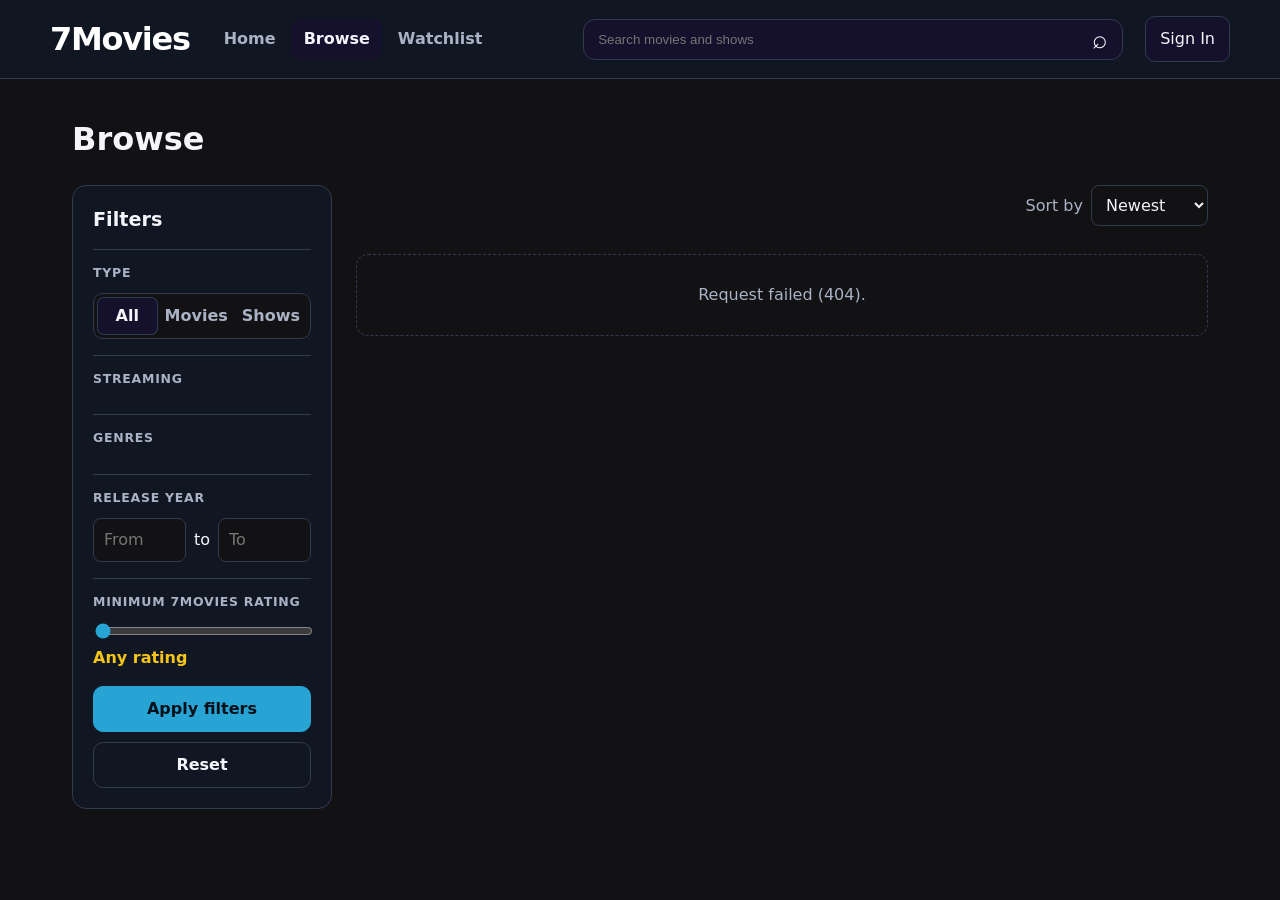
==== frontend/browse.html @ e42ac3ab "Redesign frontend" ====
<!DOCTYPE html>
<html lang="en">
<head>
    <meta charset="UTF-8">
    <meta name="viewport" content="width=device-width, initial-scale=1.0">
    <title>7Movies Browse</title>
    <link rel="stylesheet" href="styles.css">
</head>
<body>
    <header class="topbar">
        <a class="brand" href="index.html">7Movies</a>
        <nav class="site-nav">
            <a href="index.html">Home</a>
            <a class="active" href="browse.html">Browse</a>
            <a href="profile.html#watchlist">Watchlist</a>
        </nav>
        <form class="search" action="browse.html">
            <input id="headerSearch" name="q" type="search" placeholder="Search movies and shows" aria-label="Search movies and shows">
            <button type="submit" aria-label="Search">⌕</button>
        </form>
        <div class="header-account" data-account></div>
    </header>

    <main class="container">
        <div class="page-head">
            <h1>Browse</h1>
            <p id="catalogSize" class="extraText"></p>
        </div>

        <div class="browse-layout">
            <form id="filters" class="filters panel">
                <h2>Filters</h2>
                <input type="hidden" name="q">

                <div class="filter-group">
                    <h3>Type</h3>
                    <div class="segmented">
                        <label><input type="radio" name="kind" value="" checked><span>All</span></label>
                        <label><input type="radio" name="kind" value="movie"><span>Movies</span></label>
                        <label><input type="radio" name="kind" value="show"><span>Shows</span></label>
                    </div>
                </div>

                <div class="filter-group">
                    <h3>Streaming</h3>
                    <label id="mineOption" class="check" hidden><input type="checkbox" name="mine" value="1"> Only my services</label>
                    <div id="serviceOptions" class="check-list"></div>
                </div>

                <div class="filter-group">
                    <h3>Genres</h3>
                    <div id="genreOptions" class="chip-row"></div>
                </div>

                <div class="filter-group">
                    <h3>Release year</h3>
                    <div class="range-row">
                        <input type="number" name="year_from" min="1800" max="2100" placeholder="From" aria-label="From year">
                        <span>to</span>
                        <input type="number" name="year_to" min="1800" max="2100" placeholder="To" aria-label="To year">
                    </div>
                </div>

                <div class="filter-group">
                    <h3>Minimum 7Movies rating</h3>
                    <input type="range" name="min_rating" min="0" max="5" step="0.5" value="0" aria-label="Minimum rating">
                    <span id="minRatingLabel" class="rating">Any rating</span>
                </div>

                <button class="btn btn-primary full" type="submit">Apply filters</button>
                <a class="btn btn-ghost full" href="browse.html">Reset</a>
            </form>

            <section class="results">
                <div class="results-head">
                    <p id="resultSummary"></p>
                    <label>
                        Sort by
                        <select name="sort" form="filters">
                            <option value="newest">Newest</option>
                            <option value="oldest">Oldest</option>
                            <option value="top">Top rated</option>
                            <option value="az">A to Z</option>
                        </select>
                    </label>
                </div>

                <div id="activeFilters" class="chip-row"></div>
                <div id="results" class="results-grid"></div>
                <nav id="pagination" class="pagination" aria-label="Pages"></nav>
            </section>
        </div>
    </main>

    <script src="app.js"></script>
    <script src="browse.js"></script>
</body>
</html>
---- frontend/styles.css ----
:root {
    color-scheme: dark;
    --bgColor: #121114;
    --dividerColor: #15102b;
    --textColor: #f3f5fa;
    --extraTextColor: #a9b3c5;
    --highlightColor: #28a4d4;
    --border: #303b4e;
    --mainColor: #111722;
}

/* Global styles that will be used throughout 7Movies pages*/
* {
    box-sizing: border-box;
}

body {
    margin: 0;
    background: var(--bgColor);
    color: var(--textColor);
    font: 16px/1.5 system-ui, -apple-system, "Segoe UI", sans-serif;
}

a {
    color: inherit;
}

section {
    margin-bottom: 38px;
}

.hidden {
    display: none !important;
}

.extraText {
    color: var(--extraTextColor);
}

.container {
    max-width: 1180px;
    margin: 36px auto;
    padding: 0 22px;
}

/* Shared header and navigation */
.topbar {
    display: flex;
    align-items: center;
    gap: 22px;
    min-height: 76px;
    padding: 15px max(22px, calc((100% - 1180px) / 2));
    background: var(--mainColor);
    border-bottom: 1px solid var(--border);
}

.brand {
    color: #ffffff;
    font-size: 2rem;
    font-weight: 850;
    letter-spacing: -0.04em;
    text-decoration: none;
    white-space: nowrap;
}

.space-bar {
    margin: 0 auto;
    font-size: 1rem;
}

.avatar {
    display: grid;
    place-items: center;
    width: 42px;
    height: 42px;
    border-radius: 50%;
    background: var(--dividerColor);
    border: 1px solid var(--border);
    font-size: 1.2rem;
    text-decoration: none;
}

.nav-button,
.secondary-button {
    display: inline-flex;
    align-items: center;
    justify-content: center;
    padding: 10px 14px;
    background: var(--dividerColor);
    border: 1px solid var(--border);
    border-radius: 10px;
    color: var(--text);
    text-decoration: none;
    white-space: nowrap;
}

.nav-actions {
    display: flex;
    align-items: center;
    gap: 12px;
}

/*  Home page: search bar  */

.search-area {
    display: flex;
    align-items: center;
    gap: 10px;
    flex: 1;
    max-width: 650px;
    margin-left: auto;
}

.search-area .search {
    flex: 1;
    margin-left: 0;
}

.search {
    display: flex;
    flex: 1;
    max-width: 540px;
    margin-left: auto;
    overflow: hidden;
    background: var(--dividerColor);
    border: 1px solid var(--border);
    border-radius: 12px;
}

.search input {
    width: 100%;
    padding: 12px 14px;
    background: transparent;
    border: 0;
    color: var(--text);
    outline: none;
}

.search button {
    padding: 0 14px;
    background: transparent;
    border: 0;
    color: var(--text);
    font-size: 1.6rem;
    cursor: pointer;
}


/* Genre and subscription dropdown */

.genre-select, .sub-select {
    padding: 10px 14px;
    background: var(--dividerColor);
    border: 1px solid var(--border);
    border-radius: 10px;
    color: var(--textColor);
    font: inherit;
    cursor: pointer;
}

/* Home page: movie cards */
.section-heading {
    display: flex;
    align-items: baseline;
    gap: 16px;
    margin-bottom: 18px;
}

.section-heading h1,
.section-heading h2 {
    margin: 0;
    font-size: 1.65rem;
}

.section-heading span {
    color: var(--extraTextColor);
}

.movie-grid {
    display: grid;
    gap: 18px;
}

.featured {
    grid-template-columns: repeat(3, minmax(0, 1fr));
}

.compact {
    grid-template-columns: repeat(5, minmax(0, 1fr));
    gap: 14px;
}

.movie-card {
    min-width: 0;
    overflow: hidden;
    background: var(--mainColor);
    border: 1px solid var(--border);
    border-radius: 14px;
    transition: transform 0.15s, border-color 0.15s;
}

.movie-card:hover {
    transform: translateY(-3px);
    border-color: var(--highlightBorder);
}

.movie-card a {
    display: block;
    height: 100%;
    color: inherit;
    text-decoration: none;
}

.poster {
    display: block;
    width: 100%;
    aspect-ratio: 2 / 3;
    object-fit: cover;
    background: var(--mainColor);
}

.movie-card h3 {
    margin: 12px 13px 14px;
    font-size: 1rem;
}

.compact .movie-card h3 {
    margin: 9px;
    font-size: 0.88rem;
}

.empty {
    padding: 24px;
    background: var(--mainColor);
    border-radius: 12px;
}

/* Profile page */
.lists-grid {
    display: grid;
    grid-template-columns: repeat(3, minmax(0, 1fr));
    gap: 18px;
}

.list-panel,
.trailer-panel {
    min-width: 0;
    padding: 18px;
    background: var(--mainColor);
    border: 1px solid var(--border);
    border-radius: 14px;
}

.list-panel h2,
.trailer-panel h2 {
    margin: 0 0 14px;
}

.scroll-list {
    display: grid;
    align-content: start;
    gap: 10px;
    min-height: 270px;
    max-height: 330px;
    overflow-y: auto;
    padding: 8px 4px 4px 0;
}

/* Empty collection styling */
.empty-list {
    min-height: 245px;
    display: flex;
    flex-direction: column;
    align-items: center;
    justify-content: center;
    gap: 10px;
    padding: 22px 16px;
    color: var(--extraTextColor);
    text-align: center;
    border: 1px dashed var(--border);
    border-radius: 12px;
    background: rgba(255, 255, 255, 0.015);
}

.empty-list strong {
    color: var(--textColor);
    font-size: 0.95rem;
}

.empty-list span:last-child {
    max-width: 230px;
    font-size: 0.82rem;
    line-height: 1.5;
}

.empty-list .empty-list-icon {
    display: grid;
    place-items: center;
    width: 46px;
    height: 46px;
    margin-bottom: 2px;
    color: var(--highlightColor);
    background: rgba(21, 173, 233, 0.10);
    border: 1px solid rgba(21, 173, 233, 0.22);
    border-radius: 14px;
    font-size: 1.35rem;
}

/* Collection entries */
.list-entry {
    display: flex;
    align-items: center;
    gap: 11px;
    padding: 9px;
    background: rgba(255, 255, 255, 0.025);
    border: 1px solid rgba(255, 255, 255, 0.045);
    border-radius: 10px;
}

.list-entry {
    display: flex;
    align-items: center;
    gap: 11px;
    padding: 9px;
    
    border-radius: 10px;
}

.list-entry img {
    width: 48px;
    height: 68px;
    border-radius: 6px;
    object-fit: cover;
}

.list-entry a {
    color: var(--text);
    font-weight: 600;
    text-decoration: none;
}

/* Sign-in / create-account pages */
.auth-page {
    min-height: 100vh;
}

.auth-card {
    width: min(440px, calc(100% - 32px));
    margin: 55px auto;
    padding: 32px;
    background: var(--mainColor);
    border: 1px solid var(--border);
    border-radius: 18px;
    text-align: center;
}

.logo-mark {
    font-size: 2.3rem;
}

.auth-card h1 {
    margin: 8px 0;
}

.auth-form {
    display: grid;
    gap: 16px;
    margin: 26px 0 20px;
    text-align: left;
}

.auth-form label {
    display: grid;
    gap: 7px;
    font-weight: 600;
}

.auth-form input {
    width: 100%;
    padding: 13px;
    background: var(--dividerColor);
    border: 1px solid var(--border);
    border-radius: 10px;
    color: var(--text);
    font: inherit;
}

.primary {
    padding: 13px;
    background: var(--dividerColor);
    border: 1px solid var(--border);
    border-radius: 10px;
    color: var(--text);
    font: inherit;
    font-weight: 750;
    cursor: pointer;
}

.primary:hover {
    background: var(--highlightColor);
    color: black;
}

.secondary-button {
    width: 100%;
    margin-top: 4px;
}

.form-message {
    min-height: 1.4em;
    margin: 0;
    color: #c7d2fe;
    text-align: center;
}

.auth-card a:not(.secondary-button) {
    color: var(--highlightColor);
}

/* Movie details page  */
.movie-hero {
    display: flex;
    align-items: center;
    gap: 26px;
    margin-bottom: 24px;
    padding: 24px;
    background: var(--mainColor);
    border: 1px solid var(--border);
    border-radius: 18px;
}

.movie-hero .poster {
    flex-shrink: 0;
    width: 170px;
    border-radius: 12px;
}

.movie-hero h1 {
    margin: 0 0 8px;
    font-size: clamp(1.8rem, 4vw, 3rem);
}

.movie-hero p {
    max-width: 680px;
    color: var(--extraTextColor);
}

.movie-content {
    display: grid;
    grid-template-columns: minmax(240px, 0.8fr) minmax(0, 1.6fr);
    gap: 20px;
}

.subscription-list {
    padding-left: 20px;
    line-height: 2;
}

.add-to-profile {
    display: flex;
    gap: 8px;
    margin-bottom: 14px;
}

.add-to-profile input {
    min-width: 0;
    flex: 1;
    padding: 9px;
    background: var(--bgColor);
    border: 1px solid var(--border);
    border-radius: 8px;
    color: var(--textColor);
    font: inherit;
}

.add-to-profile button {
    padding: 9px 12px;
    background: var(--dividerColor);
    border: 0;
    border-radius: 8px;
    color: var(--textColor);
    font: inherit;
    cursor: pointer;
}

.add-to-profile button:hover {
    background: var(--highlightColor);
    color: black;
}

.delete-movie {
    margin-left: auto;
    padding: 6px 9px;
    background: #3a1820;
    border: 1px solid var(--border);
    border-radius: 7px;
    color: var(--textColor);
    cursor: pointer;
}

.delete-movie:hover {
    background: #5a202c;
}

.fine-print {
    color: var(--extraTextColor);
    font-size: 0.8rem;
}

.video-wrap {
    position: relative;
    overflow: hidden;
    aspect-ratio: 16 / 9;
    background: #05070b;
    border-radius: 10px;
}

.video-wrap iframe {
    position: absolute;
    inset: 0;
    width: 100%;
    height: 100%;
    border: 0;
}

.profile-search-results {
    display: grid;
    gap: 4px;
    max-height: 190px;
    overflow-y: auto;
    margin: -7px 0 10px;
    padding: 6px;
    background: var(--mainColor);
    border: 1px solid var(--border);
    border-radius: 8px;
}

.profile-search-results[hidden] {
    display: none;
}

.profile-search-option {
    padding: 8px 10px;
    text-align: left;
    color: var(--textColor);
    background: transparent;
    border: 0;
    border-radius: 6px;
    font: inherit;
    cursor: pointer;
}

.profile-search-option:hover {
    background: var(--dividerColor);
}

:root {
    --gold: #f5c518;
    --mine: #2f9e6a;
    --mineText: #a6f0c9;
    --softText: #d6dbe6;
    --accentSoft: rgba(40, 164, 212, 0.16);
    --accentText: #bfe9f8;
}

.site-nav {
    display: flex;
    gap: 4px;
}

.site-nav a {
    padding: 8px 12px;
    border-radius: 8px;
    color: var(--extraTextColor);
    font-weight: 600;
    text-decoration: none;
}

.site-nav a:hover,
.site-nav a.active {
    background: var(--dividerColor);
    color: var(--textColor);
}

.avatar.small {
    width: 30px;
    height: 30px;
    font-size: 0.85rem;
}

.avatar.large {
    width: 84px;
    height: 84px;
    font-size: 2rem;
}

.btn {
    display: inline-flex;
    align-items: center;
    gap: 6px;
    padding: 10px 16px;
    background: var(--dividerColor);
    border: 1px solid var(--border);
    border-radius: 10px;
    color: var(--textColor);
    font: inherit;
    font-weight: 650;
    text-decoration: none;
    cursor: pointer;
}

.btn:hover {
    border-color: var(--highlightColor);
}

.btn-primary {
    background: var(--highlightColor);
    border-color: var(--highlightColor);
    color: #061018;
}

.btn-primary:hover {
    filter: brightness(1.1);
}

.btn-ghost {
    background: transparent;
}

.btn-small {
    padding: 6px 10px;
    font-size: 0.85rem;
}

.btn-danger {
    background: #3a1820;
    border-color: #5a202c;
}

.btn.full {
    width: 100%;
    justify-content: center;
}

.btn[aria-pressed="true"] {
    background: var(--accentSoft);
    border-color: var(--highlightColor);
    color: var(--accentText);
}

.hero,
.title-hero {
    position: relative;
    overflow: hidden;
    margin-bottom: 34px;
    background: var(--mainColor);
    border: 1px solid var(--border);
    border-radius: 20px;
}

.hero::before,
.title-hero::before {
    content: "";
    position: absolute;
    inset: 0;
    z-index: 1;
    background: rgba(10, 12, 18, 0.85);
}

.hero-bg {
    position: absolute;
    inset: -40px;
    width: calc(100% + 80px);
    height: calc(100% + 80px);
    object-fit: cover;
    filter: blur(28px) brightness(0.5) saturate(1.2);
}

.hero-content {
    position: relative;
    z-index: 2;
    display: flex;
    align-items: center;
    gap: 32px;
    padding: 36px;
}

.hero-poster {
    flex-shrink: 0;
    width: 220px;
    aspect-ratio: 2 / 3;
    object-fit: cover;
    border-radius: 14px;
    box-shadow: 0 18px 40px rgba(0, 0, 0, 0.5);
}

.hero h1,
.title-hero h1 {
    margin: 0 0 8px;
    font-size: clamp(2rem, 5vw, 3.4rem);
    line-height: 1.05;
    letter-spacing: -0.02em;
}

.meta {
    margin: 0 0 12px;
    color: var(--extraTextColor);
}

.hero-text {
    max-width: 620px;
    color: var(--softText);
}

.rating {
    color: var(--gold);
    font-weight: 700;
}

.chip-row {
    display: flex;
    flex-wrap: wrap;
    align-items: center;
    gap: 8px;
    margin: 14px 0;
}

.chip,
.service-pill {
    padding: 5px 10px;
    background: #1d2431;
    border: 0;
    border-radius: 4px;
    color: var(--extraTextColor);
    font: inherit;
    font-size: 0.85rem;
    text-decoration: none;
}

.chip {
    cursor: pointer;
}

.chip:hover {
    background: #283142;
    color: var(--textColor);
}

.chip.active,
.chip[aria-pressed="true"] {
    background: var(--textColor);
    color: var(--mainColor);
}

.service-pill.mine {
    background: rgba(47, 158, 106, 0.15);
    border-color: var(--mine);
    color: var(--mineText);
}

.reason {
    color: var(--extraTextColor);
    font-size: 0.85rem;
}

.actions {
    display: flex;
    flex-wrap: wrap;
    gap: 10px;
    margin-top: 18px;
}

.filter-bar {
    display: flex;
    flex-wrap: wrap;
    align-items: center;
    gap: 10px;
    margin: -10px 0 30px;
}

.filter-bar .label {
    color: var(--extraTextColor);
    font-size: 0.9rem;
}

.row-head {
    display: flex;
    align-items: baseline;
    justify-content: space-between;
    gap: 16px;
    margin-bottom: 14px;
}

.row-head h2 {
    margin: 0;
    font-size: 1.4rem;
}

.row-head a {
    color: var(--highlightColor);
    font-size: 0.9rem;
    font-weight: 600;
    text-decoration: none;
}

.scroller {
    display: grid;
    grid-auto-flow: column;
    grid-auto-columns: minmax(150px, 170px);
    gap: 14px;
    overflow-x: auto;
    padding-bottom: 10px;
    scroll-snap-type: x proximity;
    scrollbar-width: thin;
}

.scroller > * {
    scroll-snap-align: start;
}

.results-grid {
    display: grid;
    grid-template-columns: repeat(auto-fill, minmax(155px, 1fr));
    gap: 16px;
}

.card {
    position: relative;
    min-width: 0;
    overflow: hidden;
    background: var(--mainColor);
    border: 1px solid var(--border);
    border-radius: 12px;
    transition: transform 0.15s, border-color 0.15s;
}

.card:hover {
    transform: translateY(-3px);
    border-color: var(--highlightColor);
}

.card > a {
    display: block;
    color: inherit;
    text-decoration: none;
}

.card-poster {
    position: relative;
}

.card-poster img {
    display: block;
    width: 100%;
    aspect-ratio: 2 / 3;
    object-fit: cover;
    background: #1a2130;
}

.badge-rating {
    position: absolute;
    top: 8px;
    left: 8px;
    padding: 3px 7px;
    background: rgba(0, 0, 0, 0.72);
    border-radius: 6px;
    color: var(--gold);
    font-size: 0.78rem;
    font-weight: 700;
}

.badge-service {
    position: absolute;
    left: 8px;
    bottom: 8px;
    padding: 3px 7px;
    background: rgba(47, 158, 106, 0.92);
    border-radius: 6px;
    color: #ffffff;
    font-size: 0.72rem;
    font-weight: 700;
}

.card-body {
    padding: 10px 11px 12px;
}

.card-body h3 {
    margin: 0 0 3px;
    overflow: hidden;
    font-size: 0.92rem;
    line-height: 1.3;
    text-overflow: ellipsis;
    white-space: nowrap;
}

.card-body p {
    margin: 0;
    color: var(--extraTextColor);
    font-size: 0.8rem;
}

.card-body .card-reason {
    margin-top: 6px;
    color: #8fd3ef;
}

.card-save {
    position: absolute;
    top: 8px;
    right: 8px;
    display: grid;
    place-items: center;
    width: 30px;
    height: 30px;
    background: rgba(0, 0, 0, 0.72);
    border: 1px solid rgba(255, 255, 255, 0.2);
    border-radius: 50%;
    color: #ffffff;
    font-size: 1.05rem;
    cursor: pointer;
}

.card-save[aria-pressed="true"] {
    background: var(--highlightColor);
    color: #061018;
}

.genre-tiles {
    display: grid;
    grid-template-columns: repeat(auto-fill, minmax(150px, 1fr));
    gap: 12px;
}

.genre-tiles a {
    padding: 22px 16px;
    background: #1d2431;
    border-radius: 8px;
    font-weight: 700;
    text-decoration: none;
}

.genre-tiles a:hover {
    background: #283142;
}

.page-head {
    margin-bottom: 22px;
}

.page-head h1 {
    margin: 0;
}

.page-head p {
    margin: 4px 0 0;
}

.panel {
    padding: 20px;
    background: var(--mainColor);
    border: 1px solid var(--border);
    border-radius: 14px;
}

.panel h2 {
    margin: 0 0 14px;
    font-size: 1.2rem;
}

.browse-layout {
    display: grid;
    grid-template-columns: 260px minmax(0, 1fr);
    align-items: start;
    gap: 24px;
}

.filters {
    position: sticky;
    top: 16px;
    display: grid;
    gap: 10px;
}

.filters h2 {
    margin-bottom: 4px;
}

.filter-group {
    padding: 14px 0 6px;
    border-top: 1px solid var(--border);
}

.filter-group h3 {
    margin: 0 0 10px;
    color: var(--extraTextColor);
    font-size: 0.78rem;
    letter-spacing: 0.06em;
    text-transform: uppercase;
}

.filter-group .chip-row {
    margin: 0;
}

.check {
    display: flex;
    align-items: center;
    gap: 8px;
    padding: 3px 0;
    font-size: 0.92rem;
}

input[type="checkbox"],
input[type="range"] {
    accent-color: var(--highlightColor);
}

input[type="range"] {
    width: 100%;
}

.segmented {
    display: flex;
    padding: 3px;
    background: var(--bgColor);
    border: 1px solid var(--border);
    border-radius: 10px;
}

.segmented button {
    flex: 1;
    padding: 7px;
    background: transparent;
    border: 0;
    border-radius: 7px;
    color: var(--extraTextColor);
    font: inherit;
    font-weight: 600;
    cursor: pointer;
}

.segmented button[aria-pressed="true"] {
    background: var(--dividerColor);
    box-shadow: inset 0 0 0 1px var(--border);
    color: var(--textColor);
}

.range-row {
    display: flex;
    align-items: center;
    gap: 8px;
}

.range-row input {
    width: 100%;
    min-width: 0;
}

.field,
.range-row input,
.results-head select,
.form-grid input,
textarea {
    padding: 9px 10px;
    background: var(--bgColor);
    border: 1px solid var(--border);
    border-radius: 8px;
    color: var(--textColor);
    font: inherit;
}

.results-head {
    display: flex;
    flex-wrap: wrap;
    align-items: center;
    justify-content: space-between;
    gap: 12px;
    margin-bottom: 12px;
}

.results-head p {
    margin: 0;
}

.results-head label {
    display: flex;
    align-items: center;
    gap: 8px;
    color: var(--extraTextColor);
}

.pagination {
    display: flex;
    flex-wrap: wrap;
    justify-content: center;
    gap: 6px;
    margin-top: 28px;
}

.pagination a,
.pagination span {
    min-width: 38px;
    padding: 8px 12px;
    background: var(--mainColor);
    border: 1px solid var(--border);
    border-radius: 8px;
    text-align: center;
    text-decoration: none;
}

.pagination .current {
    background: var(--highlightColor);
    border-color: var(--highlightColor);
    color: #061018;
    font-weight: 700;
}

.pagination span {
    background: none;
    border-color: transparent;
}

.score-row {
    display: flex;
    flex-wrap: wrap;
    align-items: center;
    gap: 28px;
    margin: 18px 0 4px;
}

.score {
    display: flex;
    align-items: center;
    gap: 12px;
}

.score-num {
    color: var(--gold);
    font-size: 2.4rem;
    font-weight: 800;
    line-height: 1;
}

.stars-static {
    color: var(--gold);
    letter-spacing: 2px;
}

.score .extraText {
    font-size: 0.85rem;
}

.your-rating > span {
    display: block;
    margin-bottom: 2px;
    color: var(--extraTextColor);
    font-size: 0.8rem;
}

.stars {
    display: inline-flex;
    align-items: center;
    gap: 2px;
}

.stars button {
    padding: 0 2px;
    background: none;
    border: 0;
    color: #4a5468;
    font-size: 1.7rem;
    line-height: 1;
    cursor: pointer;
}

.stars button.on {
    color: var(--gold);
}

.stars output {
    margin-left: 8px;
    color: var(--extraTextColor);
    font-size: 0.85rem;
}

.title-grid {
    display: grid;
    grid-template-columns: minmax(260px, 0.8fr) minmax(0, 1.6fr);
    gap: 20px;
    margin-bottom: 38px;
}

.where-list {
    display: grid;
    gap: 10px;
    margin: 0 0 12px;
    padding: 0;
    list-style: none;
}

.where-list li {
    display: flex;
    align-items: center;
    gap: 12px;
    padding: 10px;
    background: rgba(255, 255, 255, 0.02);
    border: 1px solid var(--border);
    border-radius: 10px;
}

.where-list li.mine {
    background: rgba(47, 158, 106, 0.1);
    border-color: var(--mine);
}

.where-list li > div {
    display: grid;
    flex: 1;
}

.where-list li > div span {
    color: var(--extraTextColor);
    font-size: 0.85rem;
}

.where-list li.mine > div span {
    color: var(--mineText);
}

.review-form {
    display: grid;
    gap: 10px;
    margin-bottom: 22px;
}

.review-form .btn {
    justify-self: start;
}

textarea {
    min-height: 90px;
    resize: vertical;
}

.review {
    padding: 16px 0;
    border-top: 1px solid var(--border);
}

.review-head {
    display: flex;
    flex-wrap: wrap;
    align-items: center;
    gap: 10px;
}

.review p {
    margin: 8px 0 0;
    color: var(--softText);
}

.review-actions {
    display: flex;
    gap: 14px;
    margin-top: 8px;
    color: var(--extraTextColor);
    font-size: 0.85rem;
}

.review-actions button {
    padding: 0;
    background: none;
    border: 0;
    color: inherit;
    font: inherit;
    cursor: pointer;
}

.profile-head {
    display: flex;
    flex-wrap: wrap;
    align-items: center;
    gap: 22px;
    margin-bottom: 22px;
}

.profile-head h1 {
    margin: 0;
}

.profile-head p {
    margin: 4px 0 0;
}

.profile-head .actions {
    margin-left: auto;
}

.tabs {
    display: flex;
    gap: 4px;
    margin-bottom: 20px;
    overflow-x: auto;
    border-bottom: 1px solid var(--border);
}

.tabs button {
    padding: 12px 16px;
    background: none;
    border: 0;
    border-bottom: 2px solid transparent;
    color: var(--extraTextColor);
    font: inherit;
    font-weight: 650;
    white-space: nowrap;
    cursor: pointer;
}

.tabs button[aria-selected="true"] {
    border-bottom-color: var(--highlightColor);
    color: var(--textColor);
}

.rating-list {
    display: grid;
    gap: 10px;
}

.rating-row {
    display: flex;
    align-items: center;
    gap: 14px;
    padding: 10px;
    background: var(--mainColor);
    border: 1px solid var(--border);
    border-radius: 12px;
}

.rating-row img {
    width: 54px;
    height: 80px;
    object-fit: cover;
    border-radius: 8px;
}

.rating-row > div {
    flex: 1;
    min-width: 0;
}

.rating-row h3 {
    margin: 0;
    font-size: 1rem;
}

.rating-row p {
    margin: 2px 0 0;
    color: var(--extraTextColor);
    font-size: 0.88rem;
}

.rating-row .stars-static {
    font-size: 1.05rem;
}

.service-tiles {
    display: grid;
    grid-template-columns: repeat(auto-fill, minmax(190px, 1fr));
    gap: 12px;
}

.service-tile {
    display: flex;
    align-items: center;
    gap: 12px;
    padding: 14px;
    background: var(--mainColor);
    border: 1px solid var(--border);
    border-radius: 12px;
    color: var(--textColor);
    font: inherit;
    font-weight: 650;
    text-align: left;
    cursor: pointer;
}

.service-tile .tick {
    margin-left: auto;
    color: var(--highlightColor);
    opacity: 0;
}

.service-tile[aria-pressed="true"] {
    background: rgba(40, 164, 212, 0.12);
    border-color: var(--highlightColor);
}

.service-tile[aria-pressed="true"] .tick {
    opacity: 1;
}

.form-grid {
    display: grid;
    gap: 14px;
    max-width: 520px;
}

.form-grid label {
    display: grid;
    gap: 6px;
    font-weight: 600;
}

.account-grid {
    display: grid;
    grid-template-columns: repeat(auto-fit, minmax(300px, 1fr));
    align-items: start;
    gap: 20px;
}

.danger-zone {
    border-color: #5a202c;
}

.danger-zone p {
    color: var(--extraTextColor);
}

@media (max-width: 900px) {
    .browse-layout,
    .title-grid {
        grid-template-columns: 1fr;
    }

    .filters {
        position: static;
    }

}

@media (max-width: 640px) {
    .topbar {
        flex-wrap: wrap;
        gap: 12px;
    }

    .topbar .search {
        order: 3;
        flex-basis: 100%;
        max-width: none;
    }

    .topbar .header-account {
        margin-left: auto;
    }

    .hero-content {
        flex-direction: column;
        align-items: flex-start;
        padding: 22px;
    }

    .hero-poster {
        width: 140px;
    }

    .profile-head .actions {
        margin-left: 0;
    }
}

[hidden] {
    display: none !important;
}

.header-account {
    display: flex;
    align-items: center;
    gap: 10px;
}

.visually-hidden,
.segmented input,
.chip-check input {
    position: absolute;
    width: 1px;
    height: 1px;
    overflow: hidden;
    opacity: 0;
    pointer-events: none;
}

.segmented label {
    flex: 1;
    cursor: pointer;
}

.segmented label span {
    display: block;
    padding: 7px;
    border-radius: 7px;
    color: var(--extraTextColor);
    font-weight: 600;
    text-align: center;
}

.segmented input:checked + span {
    background: var(--dividerColor);
    box-shadow: inset 0 0 0 1px var(--border);
    color: var(--textColor);
}

.segmented input:focus-visible + span,
.chip-check input:focus-visible + span {
    outline: 2px solid var(--highlightColor);
    outline-offset: 2px;
}

.chip-check {
    cursor: pointer;
}

.chip-check span {
    display: inline-block;
    padding: 5px 10px;
    background: #1d2431;
    border-radius: 4px;
    color: var(--extraTextColor);
    font-size: 0.85rem;
}

.chip-check:hover span {
    background: #283142;
    color: var(--textColor);
}

.chip-check input:checked + span {
    background: var(--textColor);
    color: var(--mainColor);
}

.check-list {
    display: grid;
    gap: 2px;
    max-height: 210px;
    overflow-y: auto;
    padding-right: 4px;
}

.no-results {
    grid-column: 1 / -1;
    margin: 0;
    padding: 28px;
    border: 1px dashed var(--border);
    border-radius: 12px;
    color: var(--extraTextColor);
    text-align: center;
}

.search-add {
    position: relative;
    max-width: 520px;
    margin-bottom: 18px;
}

.search-add input {
    width: 100%;
}

.search-add .profile-search-results {
    position: absolute;
    top: calc(100% + 4px);
    left: 0;
    right: 0;
    z-index: 5;
    margin: 0;
}

.rating-actions {
    display: flex;
    flex-wrap: wrap;
    gap: 8px;
}

.service-search {
    width: 100%;
    max-width: 320px;
    margin-bottom: 14px;
}

.form-status {
    min-height: 1.3em;
    margin: 0;
    color: var(--accentText);
    font-size: 0.9rem;
}

.form-status.error {
    color: #ff9aa8;
}

.stars button:disabled {
    cursor: default;
}

.title-grid.single {
    grid-template-columns: 1fr;
}

.profile-head .actions {
    margin-top: 0;
}
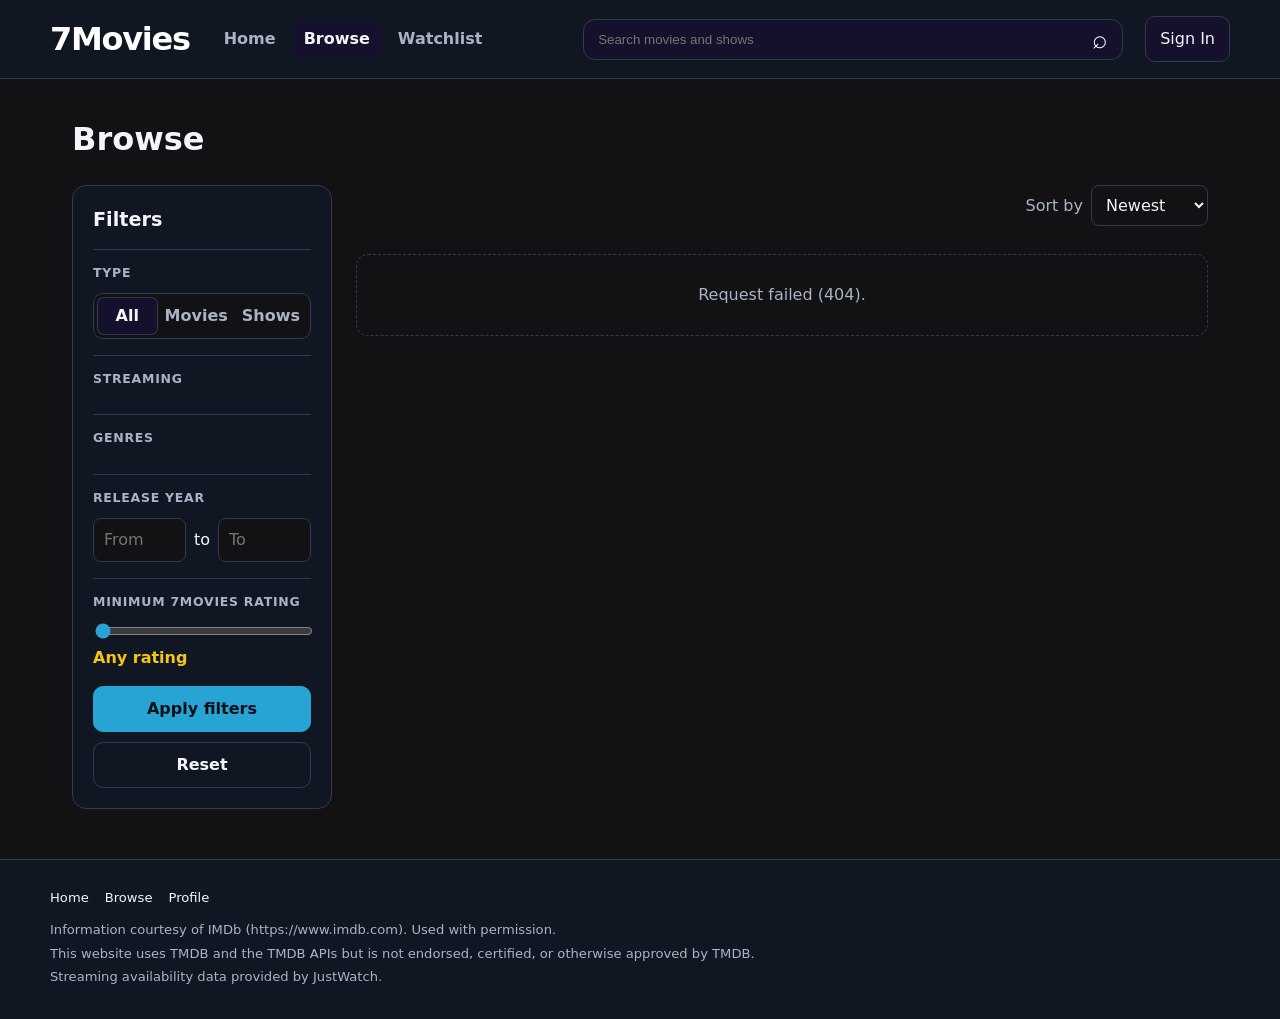
==== commit f2cc942e: "Redesign frontend" ====
--- a/frontend/browse.html
+++ b/frontend/browse.html
@@ -92,6 +92,17 @@
         </div>
     </main>
 
+    <footer class="site-footer">
+        <div class="footer-links">
+            <a href="index.html">Home</a>
+            <a href="browse.html">Browse</a>
+            <a href="profile.html">Profile</a>
+        </div>
+        <p>Information courtesy of IMDb (https://www.imdb.com). Used with permission.</p>
+        <p>This website uses TMDB and the TMDB APIs but is not endorsed, certified, or otherwise approved by TMDB.</p>
+        <p>Streaming availability data provided by JustWatch.</p>
+    </footer>
+
     <script src="app.js"></script>
     <script src="browse.js"></script>
 </body>
--- a/frontend/styles.css
+++ b/frontend/styles.css
@@ -664,7 +664,7 @@
     position: absolute;
     inset: 0;
     z-index: 1;
-    background: rgba(10, 12, 18, 0.85);
+    background: linear-gradient(90deg, rgba(10, 12, 18, 0.94) 0%, rgba(10, 12, 18, 0.65) 55%, rgba(10, 12, 18, 0.25) 100%);
 }
 
 .hero-bg {
@@ -694,6 +694,15 @@
     box-shadow: 0 18px 40px rgba(0, 0, 0, 0.5);
 }
 
+.eyebrow {
+    margin: 0 0 6px;
+    color: var(--highlightColor);
+    font-size: 0.8rem;
+    font-weight: 750;
+    letter-spacing: 0.08em;
+    text-transform: uppercase;
+}
+
 .hero h1,
 .title-hero h1 {
     margin: 0 0 8px;
@@ -727,11 +736,11 @@
 
 .chip,
 .service-pill {
-    padding: 5px 10px;
-    background: #1d2431;
-    border: 0;
-    border-radius: 4px;
-    color: var(--extraTextColor);
+    padding: 6px 12px;
+    background: rgba(255, 255, 255, 0.05);
+    border: 1px solid var(--border);
+    border-radius: 999px;
+    color: var(--textColor);
     font: inherit;
     font-size: 0.85rem;
     text-decoration: none;
@@ -742,14 +751,14 @@
 }
 
 .chip:hover {
-    background: #283142;
-    color: var(--textColor);
+    border-color: var(--highlightColor);
 }
 
 .chip.active,
 .chip[aria-pressed="true"] {
-    background: var(--textColor);
-    color: var(--mainColor);
+    background: var(--accentSoft);
+    border-color: var(--highlightColor);
+    color: var(--accentText);
 }
 
 .service-pill.mine {
@@ -934,14 +943,15 @@
 
 .genre-tiles a {
     padding: 22px 16px;
-    background: #1d2431;
-    border-radius: 8px;
+    background: linear-gradient(135deg, #1b2a44, var(--dividerColor));
+    border: 1px solid var(--border);
+    border-radius: 12px;
     font-weight: 700;
     text-decoration: none;
 }
 
 .genre-tiles a:hover {
-    background: #283142;
+    border-color: var(--highlightColor);
 }
 
 .page-head {
@@ -1228,6 +1238,18 @@
     color: var(--mineText);
 }
 
+.service-logo {
+    display: grid;
+    flex-shrink: 0;
+    place-items: center;
+    width: 40px;
+    height: 40px;
+    background: #1f2a40;
+    border-radius: 10px;
+    font-size: 0.8rem;
+    font-weight: 800;
+}
+
 .review-form {
     display: grid;
     gap: 10px;
@@ -1293,8 +1315,30 @@
     margin: 4px 0 0;
 }
 
-.profile-head .actions {
+.stats {
+    display: flex;
+    flex-wrap: wrap;
+    gap: 12px;
     margin-left: auto;
+}
+
+.stats div {
+    min-width: 92px;
+    padding: 10px 14px;
+    background: var(--bgColor);
+    border: 1px solid var(--border);
+    border-radius: 12px;
+    text-align: center;
+}
+
+.stats strong {
+    display: block;
+    font-size: 1.4rem;
+}
+
+.stats span {
+    color: var(--extraTextColor);
+    font-size: 0.8rem;
 }
 
 .tabs {
@@ -1320,6 +1364,11 @@
 .tabs button[aria-selected="true"] {
     border-bottom-color: var(--highlightColor);
     color: var(--textColor);
+}
+
+.tab-intro {
+    margin: 0 0 16px;
+    color: var(--extraTextColor);
 }
 
 .rating-list {
@@ -1427,6 +1476,31 @@
     color: var(--extraTextColor);
 }
 
+.site-footer {
+    margin-top: 50px;
+    padding: 28px max(22px, calc((100% - 1180px) / 2));
+    background: var(--mainColor);
+    border-top: 1px solid var(--border);
+    color: var(--extraTextColor);
+    font-size: 0.82rem;
+}
+
+.site-footer p {
+    margin: 4px 0;
+}
+
+.footer-links {
+    display: flex;
+    flex-wrap: wrap;
+    gap: 16px;
+    margin-bottom: 12px;
+}
+
+.footer-links a {
+    color: var(--textColor);
+    text-decoration: none;
+}
+
 @media (max-width: 900px) {
     .browse-layout,
     .title-grid {
@@ -1437,6 +1511,9 @@
         position: static;
     }
 
+    .site-nav {
+        display: none;
+    }
 }
 
 @media (max-width: 640px) {
@@ -1465,7 +1542,7 @@
         width: 140px;
     }
 
-    .profile-head .actions {
+    .stats {
         margin-left: 0;
     }
 }
@@ -1523,21 +1600,21 @@
 
 .chip-check span {
     display: inline-block;
-    padding: 5px 10px;
-    background: #1d2431;
-    border-radius: 4px;
-    color: var(--extraTextColor);
+    padding: 6px 12px;
+    background: rgba(255, 255, 255, 0.05);
+    border: 1px solid var(--border);
+    border-radius: 999px;
     font-size: 0.85rem;
 }
 
 .chip-check:hover span {
-    background: #283142;
-    color: var(--textColor);
+    border-color: var(--highlightColor);
 }
 
 .chip-check input:checked + span {
-    background: var(--textColor);
-    color: var(--mainColor);
+    background: var(--accentSoft);
+    border-color: var(--highlightColor);
+    color: var(--accentText);
 }
 
 .check-list {
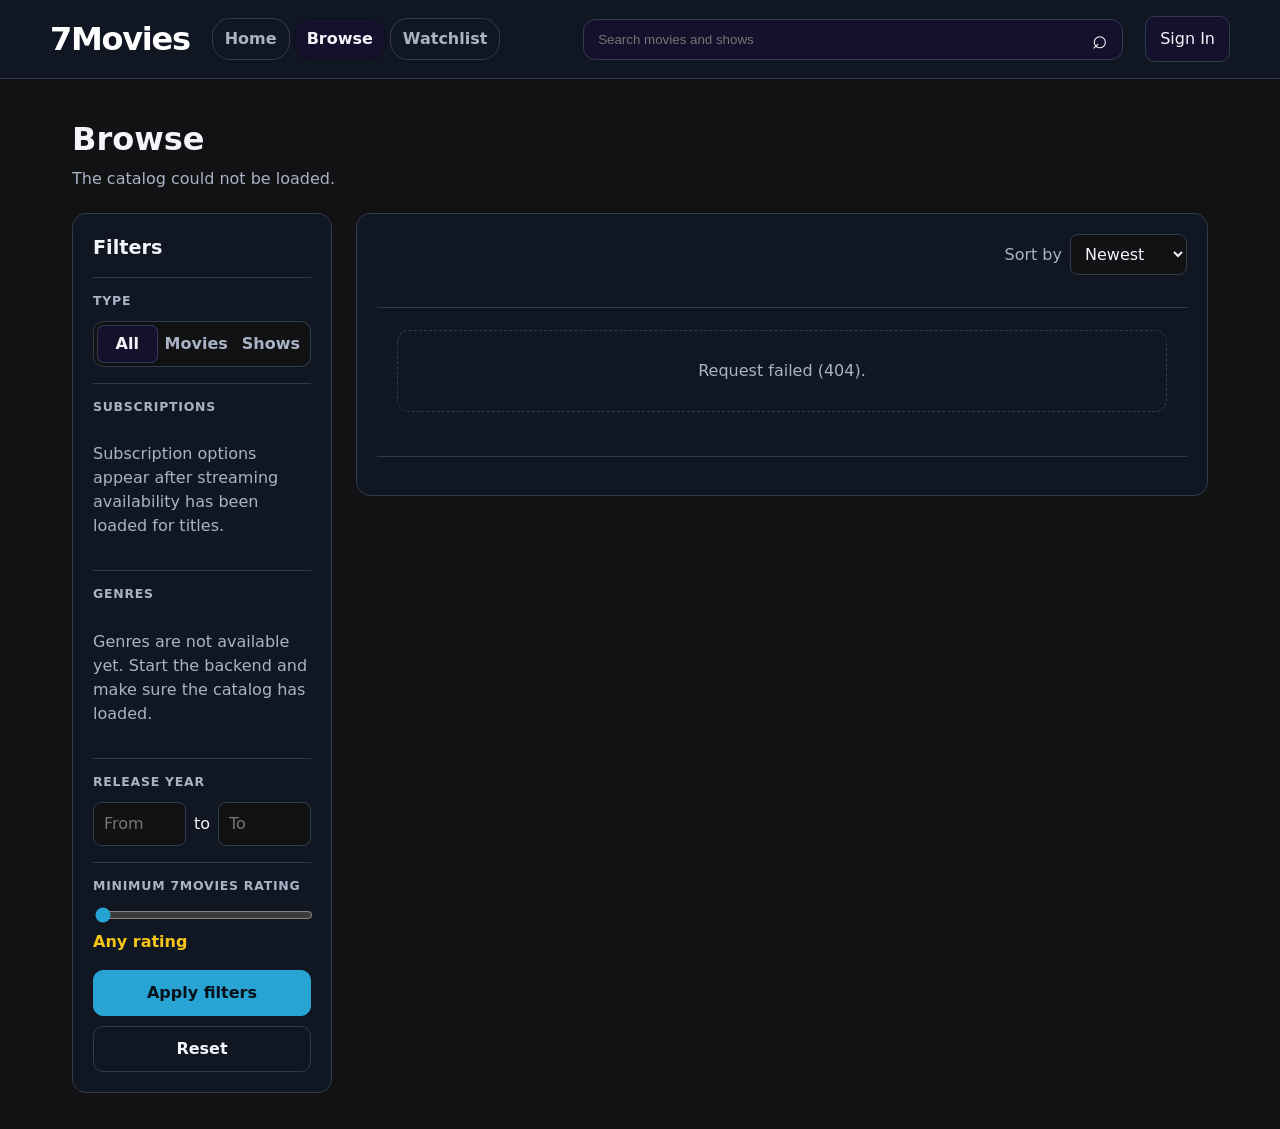
==== commit 7e640af6: "Improve browse subscription filters" ====
--- a/frontend/browse.html
+++ b/frontend/browse.html
@@ -42,7 +42,7 @@
                 </div>
 
                 <div class="filter-group">
-                    <h3>Streaming</h3>
+                    <h3>Subscriptions</h3>
                     <label id="mineOption" class="check" hidden><input type="checkbox" name="mine" value="1"> Only my services</label>
                     <div id="serviceOptions" class="check-list"></div>
                 </div>
@@ -92,17 +92,6 @@
         </div>
     </main>
 
-    <footer class="site-footer">
-        <div class="footer-links">
-            <a href="index.html">Home</a>
-            <a href="browse.html">Browse</a>
-            <a href="profile.html">Profile</a>
-        </div>
-        <p>Information courtesy of IMDb (https://www.imdb.com). Used with permission.</p>
-        <p>This website uses TMDB and the TMDB APIs but is not endorsed, certified, or otherwise approved by TMDB.</p>
-        <p>Streaming availability data provided by JustWatch.</p>
-    </footer>
-
     <script src="app.js"></script>
     <script src="browse.js"></script>
 </body>
--- a/frontend/styles.css
+++ b/frontend/styles.css
@@ -574,12 +574,16 @@
     color: var(--extraTextColor);
     font-weight: 600;
     text-decoration: none;
+    border: 1px solid var(--border);
+    border-radius: 18px;
 }
 
 .site-nav a:hover,
 .site-nav a.active {
     background: var(--dividerColor);
     color: var(--textColor);
+    border: 1px solid #0b0f18;
+    border-radius: 18px;
 }
 
 .avatar.small {
@@ -1361,6 +1365,12 @@
     cursor: pointer;
 }
 
+.tabs button:hover:not([aria-selected="true"]) {
+    color: var(--highlightColor);
+    background: rgba(21, 173, 233, 0.08);
+    border-bottom-color: var(--highlightColor);
+}
+
 .tabs button[aria-selected="true"] {
     border-bottom-color: var(--highlightColor);
     color: var(--textColor);
@@ -1643,6 +1653,7 @@
 
 .search-add input {
     width: 100%;
+    background: var(--dividerColor);
 }
 
 .search-add .profile-search-results {
@@ -1688,3 +1699,209 @@
 .profile-head .actions {
     margin-top: 0;
 }
+
+main.container:has(#genreSection) {
+    display: grid;
+    grid-template-columns: minmax(0, 1fr) 250px;
+    column-gap: 25px;
+}
+
+main.container:has(#genreSection) > #hero,
+main.container:has(#genreSection) > #serviceBar,
+main.container:has(#genreSection) > section[data-row],
+main.container:has(#genreSection) > #homeMessage {
+    grid-column: 1;
+}
+
+#genreSection {
+    grid-column: 2;
+    grid-row: 1 / span 10;
+
+    position: sticky;
+    top: 20px;
+    align-self: start;
+
+    max-height: 75vh;
+    display: flex;
+    flex-direction: column;
+
+    padding: 16px;
+    border: 1px solid var(--border);
+    border-radius: 12px;
+    overflow: hidden;
+}
+
+/* Keep heading above scrollbar */
+#genreSection h2 {
+    flex-shrink: 0;
+    margin-top: 0;
+}
+
+/* Only genre buttons scroll */
+#genreSection .genre-tiles {
+    display: grid;
+    grid-template-columns: 1fr;
+    gap: 10px;
+
+    overflow-y: auto;
+    min-height: 0;
+    padding-right: 5px;
+}
+
+/* Scrollbar styling */
+#genreSection .genre-tiles::-webkit-scrollbar {
+    width: 6px;
+}
+
+#genreSection .genre-tiles::-webkit-scrollbar-thumb {
+    background: var(--border);
+    border-radius: 10px;
+}
+
+#genreSection .genre-tiles::-webkit-scrollbar-track {
+    background: transparent;
+}
+
+#genreSection .genre-tiles {
+    display: grid;
+    grid-template-columns: 1fr;
+    gap: 10px;
+}
+
+#genreSection::-webkit-scrollbar {
+    width: 6px;
+}
+
+#genreSection::-webkit-scrollbar-thumb {
+    background: var(--border);
+    border-radius: 10px;
+}
+
+#genreSection::-webkit-scrollbar-track {
+    background: transparent;
+}
+
+@media (max-width: 850px) {
+    #genreSection {
+        position: static;
+        max-height: 300px;
+        margin-top: 25px;
+    }
+
+    #genreSection .genre-tiles {
+        grid-template-columns: repeat(
+            auto-fill,
+            minmax(150px, 1fr)
+        );
+    }
+}
+
+.filter-group:not(.is-collapsed) .filter-toggle::after {
+    transform: rotate(180deg);
+}
+
+.filter-group.is-collapsed > :not(h3) {
+    display: none;
+}
+
+.filter-toggle:focus-visible {
+    outline: 2px solid var(--highlightColor);
+    outline-offset: 4px;
+    border-radius: 3px;
+}
+
+.filter-group h3.filter-toggle {
+    display: flex;
+    justify-content: space-between;
+    align-items: center;
+    cursor: pointer;
+    width: 100%;
+}
+
+.filter-group h3.filter-toggle::after {
+    content: "▼";
+    display: inline-block;
+    font-size: 10px;
+    color: var(--highlightColor);
+    margin-left: 12px;
+    transition: transform 0.2s ease;
+    transform: rotate(90deg);
+}
+
+.filter-group:not(.is-collapsed) h3.filter-toggle::after {
+    transform: rotate(0deg);
+}
+
+.results {
+    min-width: 0;
+    padding: 20px;
+
+    background: var(--mainColor);
+    border: 1px solid var(--border);
+    border-radius: 14px;
+}
+
+.results-head {
+    margin-bottom: 16px;
+}
+
+#activeFilters {
+    padding-bottom: 16px;
+    border-bottom: 1px solid var(--border);
+    margin-bottom: 18px;
+}
+
+#results {
+    padding-top: 4px;
+}
+
+#pagination {
+    padding-top: 18px;
+    border-top: 1px solid var(--border);
+    margin-top: 24px;
+}
+
+@media (max-width: 600px) {
+    .results {
+        padding: 14px;
+    }
+}
+
+main.container:has(#genreSection) > section[data-row],
+main.container:has(#genreSection) > #genreSection {
+    padding: 20px;
+    margin-bottom: 24px;
+
+    background: var(--mainColor);
+    border: 1px solid var(--border);
+    border-radius: 14px;
+
+    transition: border-color 0.2s ease;
+}
+
+main.container:has(#genreSection) .row-head {
+    margin-bottom: 18px;
+}
+
+main.container:has(#genreSection) section[data-row] .scroller {
+    padding-bottom: 12px;
+}
+
+@media (max-width: 600px) {
+    main.container:has(#genreSection) > section[data-row],
+    main.container:has(#genreSection) > #genreSection {
+        padding: 14px;
+        margin-bottom: 18px;
+    }
+}
+
+.results-grid {
+    padding: 20px;
+
+    background: var(--mainColor);
+    
+
+    min-height: 100px;
+
+    gap: 16px;
+}
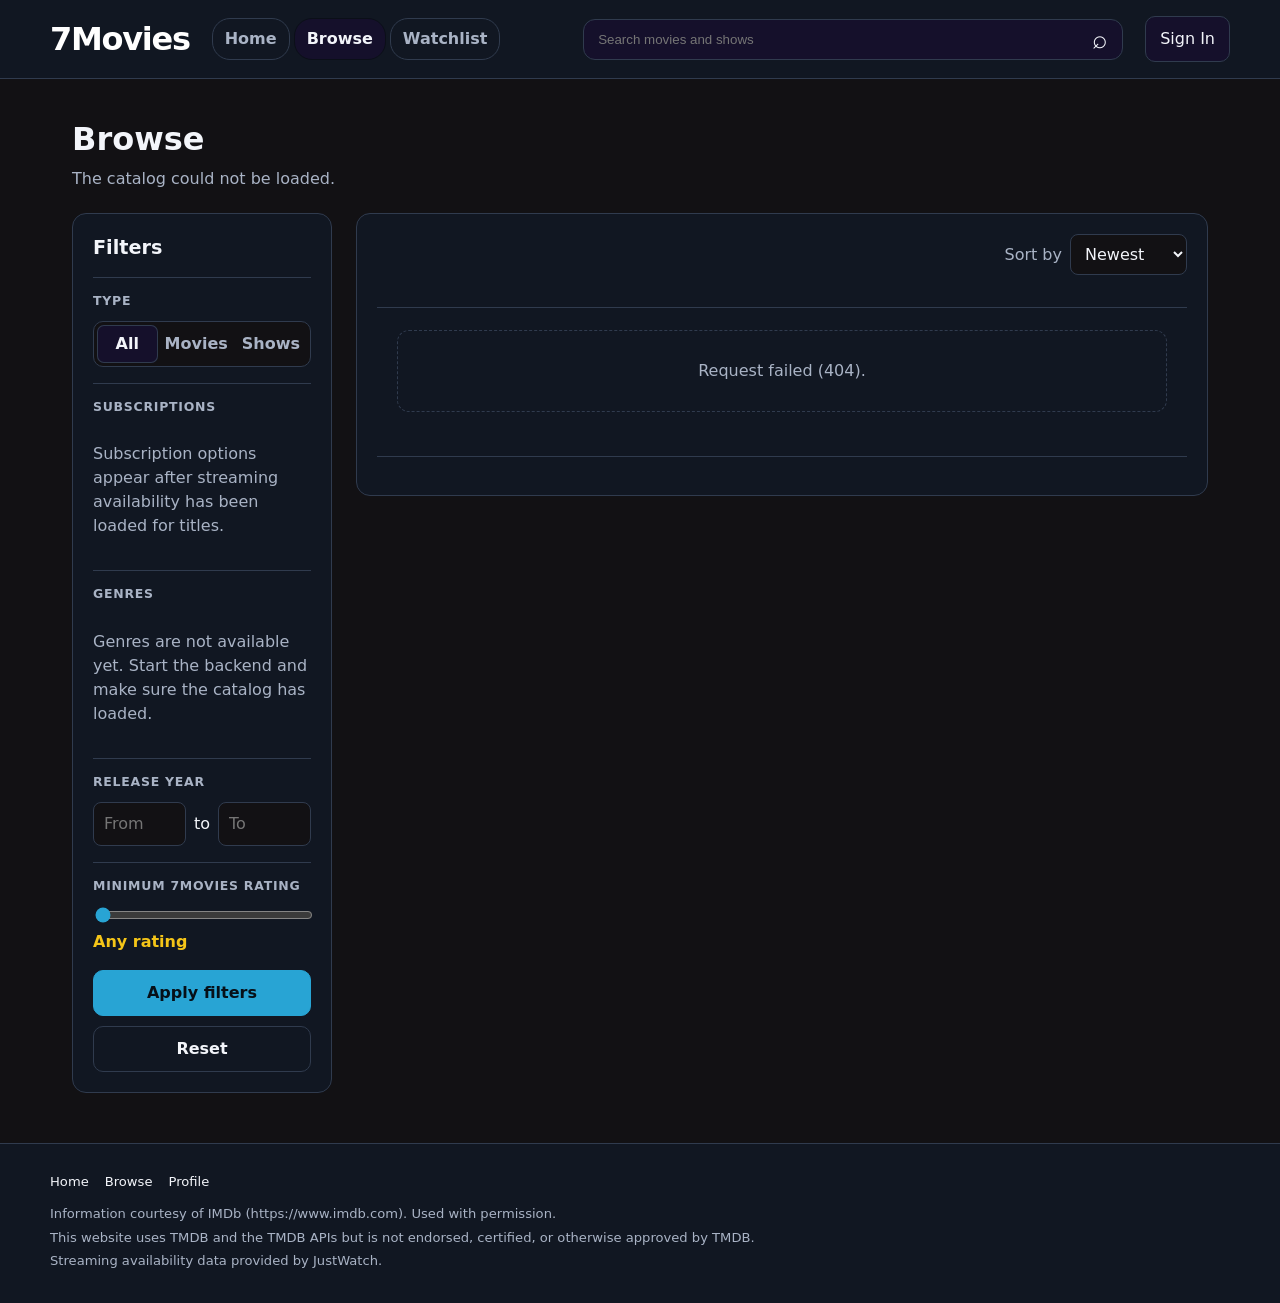
==== commit 24880944: "Improve browse subscription filters" ====
--- a/frontend/browse.html
+++ b/frontend/browse.html
@@ -92,6 +92,17 @@
         </div>
     </main>
 
+    <footer class="site-footer">
+        <div class="footer-links">
+            <a href="index.html">Home</a>
+            <a href="browse.html">Browse</a>
+            <a href="profile.html">Profile</a>
+        </div>
+        <p>Information courtesy of IMDb (https://www.imdb.com). Used with permission.</p>
+        <p>This website uses TMDB and the TMDB APIs but is not endorsed, certified, or otherwise approved by TMDB.</p>
+        <p>Streaming availability data provided by JustWatch.</p>
+    </footer>
+
     <script src="app.js"></script>
     <script src="browse.js"></script>
 </body>
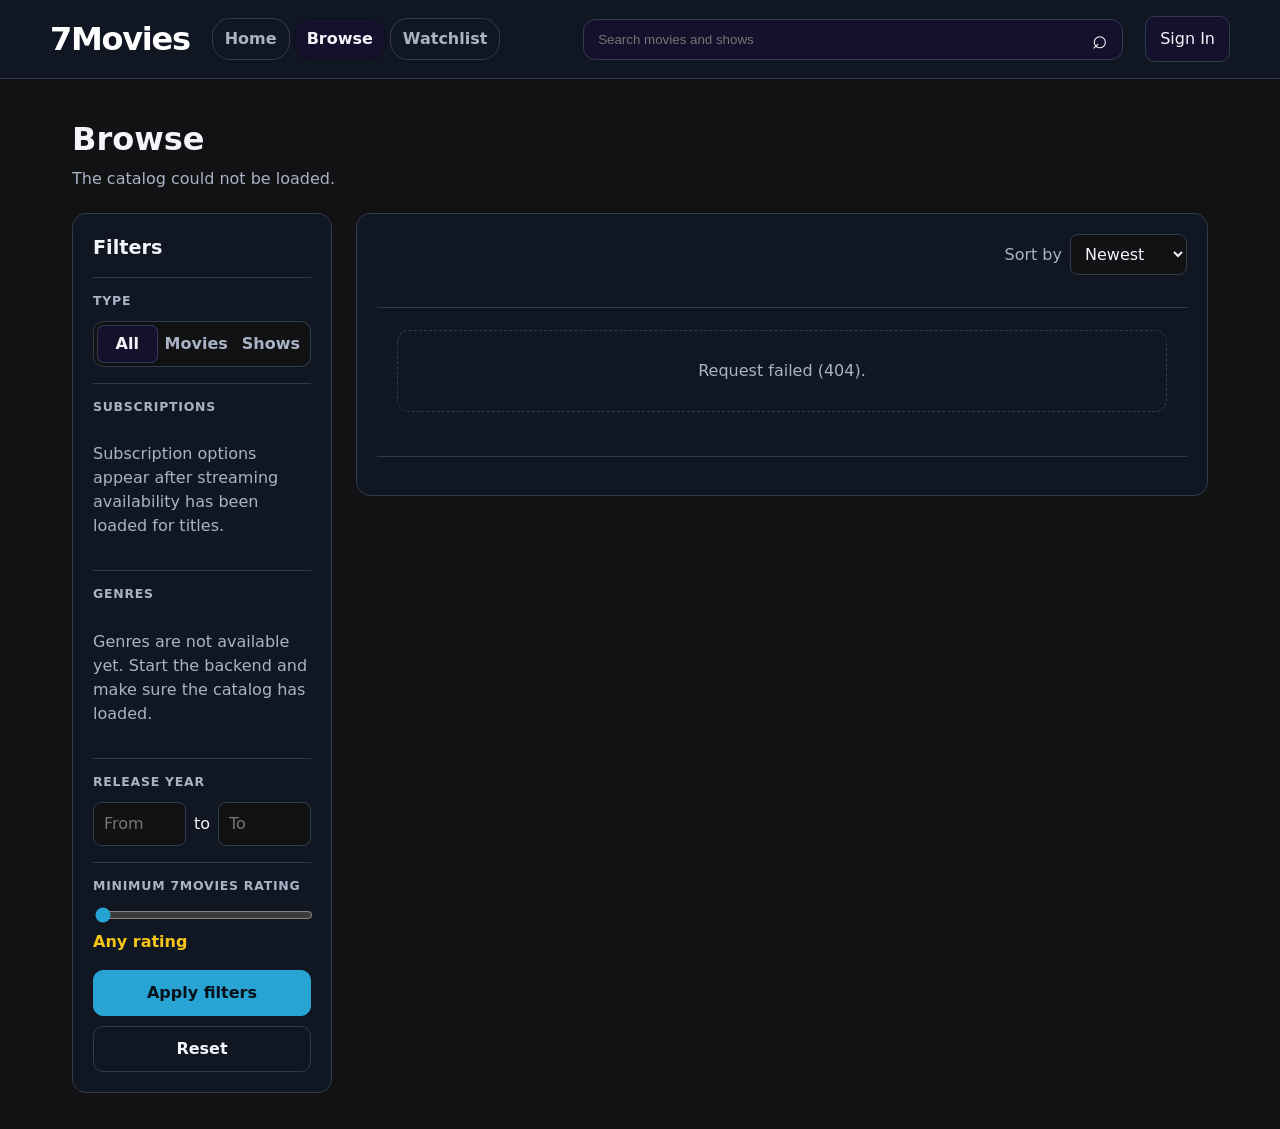
==== commit 04f8565e: "Merge pull request #10 from elson08/feature/7movies-improvements Improved the Browse page's subscrip" ====
--- a/frontend/browse.html
+++ b/frontend/browse.html
@@ -92,17 +92,6 @@
         </div>
     </main>
 
-    <footer class="site-footer">
-        <div class="footer-links">
-            <a href="index.html">Home</a>
-            <a href="browse.html">Browse</a>
-            <a href="profile.html">Profile</a>
-        </div>
-        <p>Information courtesy of IMDb (https://www.imdb.com). Used with permission.</p>
-        <p>This website uses TMDB and the TMDB APIs but is not endorsed, certified, or otherwise approved by TMDB.</p>
-        <p>Streaming availability data provided by JustWatch.</p>
-    </footer>
-
     <script src="app.js"></script>
     <script src="browse.js"></script>
 </body>
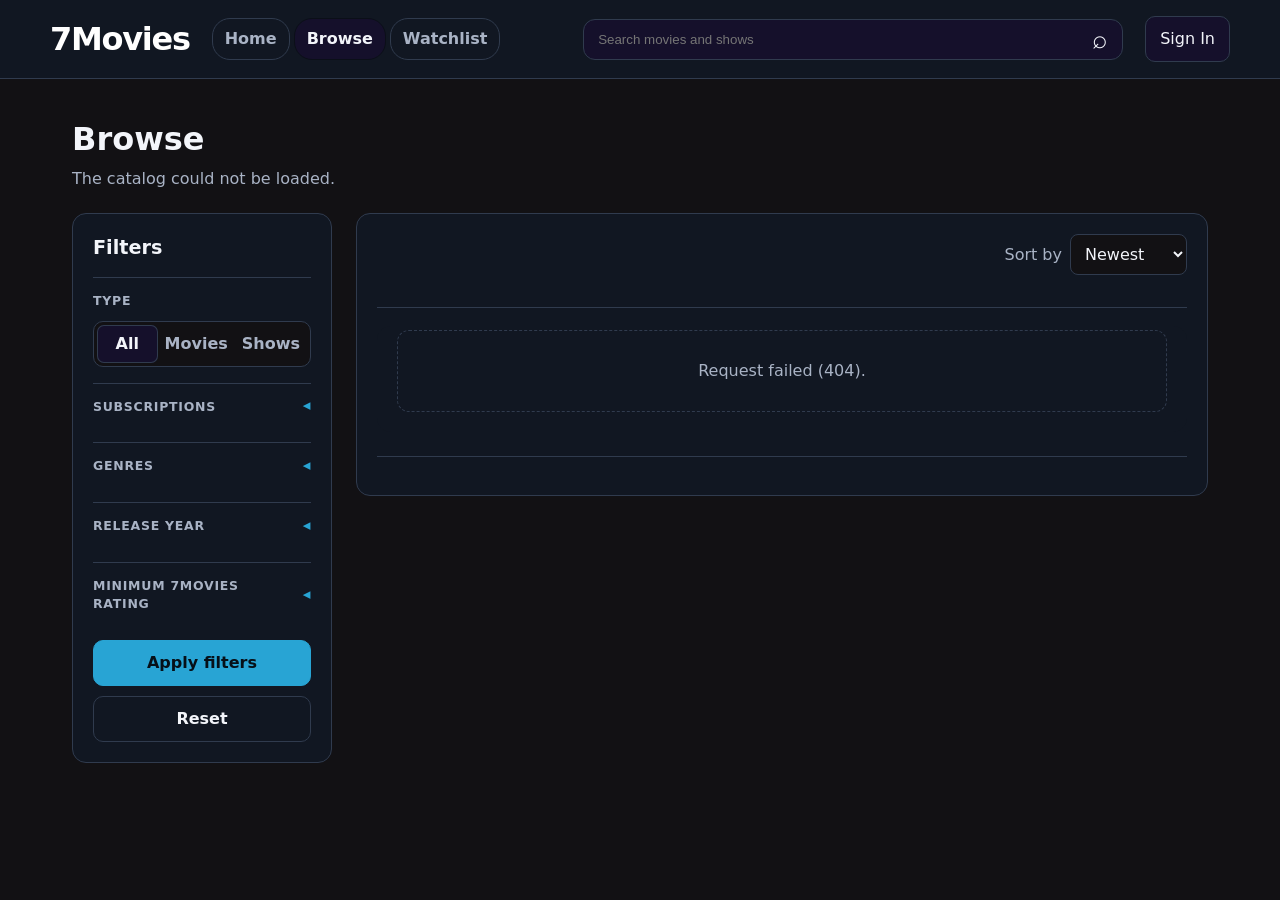
==== commit 7ab1004c: "Updated Filter and General Style re-added the filter dropdowns and fixed a couple visual bugs" ====
--- a/frontend/browse.html
+++ b/frontend/browse.html
@@ -42,18 +42,18 @@
                 </div>
 
                 <div class="filter-group">
-                    <h3>Subscriptions</h3>
+                    <h3 class="filter-toggle" role="button" tabindex="0" aria-expanded="false">Subscriptions</h3>
                     <label id="mineOption" class="check" hidden><input type="checkbox" name="mine" value="1"> Only my services</label>
                     <div id="serviceOptions" class="check-list"></div>
                 </div>
 
                 <div class="filter-group">
-                    <h3>Genres</h3>
+                    <h3 class="filter-toggle" role="button" tabindex="0" aria-expanded="false">Genres</h3>
                     <div id="genreOptions" class="chip-row"></div>
                 </div>
 
                 <div class="filter-group">
-                    <h3>Release year</h3>
+                    <h3 class="filter-toggle" role="button" tabindex="0" aria-expanded="false">Release year</h3>
                     <div class="range-row">
                         <input type="number" name="year_from" min="1800" max="2100" placeholder="From" aria-label="From year">
                         <span>to</span>
@@ -62,7 +62,7 @@
                 </div>
 
                 <div class="filter-group">
-                    <h3>Minimum 7Movies rating</h3>
+                    <h3 class="filter-toggle" role="button" tabindex="0" aria-expanded="false">Minimum 7Movies rating</h3>
                     <input type="range" name="min_rating" min="0" max="5" step="0.5" value="0" aria-label="Minimum rating">
                     <span id="minRatingLabel" class="rating">Any rating</span>
                 </div>
--- a/frontend/styles.css
+++ b/frontend/styles.css
@@ -668,7 +668,7 @@
     position: absolute;
     inset: 0;
     z-index: 1;
-    background: linear-gradient(90deg, rgba(10, 12, 18, 0.94) 0%, rgba(10, 12, 18, 0.65) 55%, rgba(10, 12, 18, 0.25) 100%);
+    background: rgba(10, 12, 18, 0.85);
 }
 
 .hero-bg {
@@ -698,15 +698,6 @@
     box-shadow: 0 18px 40px rgba(0, 0, 0, 0.5);
 }
 
-.eyebrow {
-    margin: 0 0 6px;
-    color: var(--highlightColor);
-    font-size: 0.8rem;
-    font-weight: 750;
-    letter-spacing: 0.08em;
-    text-transform: uppercase;
-}
-
 .hero h1,
 .title-hero h1 {
     margin: 0 0 8px;
@@ -740,11 +731,11 @@
 
 .chip,
 .service-pill {
-    padding: 6px 12px;
-    background: rgba(255, 255, 255, 0.05);
-    border: 1px solid var(--border);
-    border-radius: 999px;
-    color: var(--textColor);
+    padding: 5px 10px;
+    background: #1d2431;
+    border: 0;
+    border-radius: 4px;
+    color: var(--extraTextColor);
     font: inherit;
     font-size: 0.85rem;
     text-decoration: none;
@@ -755,14 +746,14 @@
 }
 
 .chip:hover {
-    border-color: var(--highlightColor);
+    background: #283142;
+    color: var(--textColor);
 }
 
 .chip.active,
 .chip[aria-pressed="true"] {
-    background: var(--accentSoft);
-    border-color: var(--highlightColor);
-    color: var(--accentText);
+    background: var(--textColor);
+    color: var(--mainColor);
 }
 
 .service-pill.mine {
@@ -947,15 +938,14 @@
 
 .genre-tiles a {
     padding: 22px 16px;
-    background: linear-gradient(135deg, #1b2a44, var(--dividerColor));
-    border: 1px solid var(--border);
-    border-radius: 12px;
+    background: #1d2431;
+    border-radius: 8px;
     font-weight: 700;
     text-decoration: none;
 }
 
 .genre-tiles a:hover {
-    border-color: var(--highlightColor);
+    background: #283142;
 }
 
 .page-head {
@@ -1242,18 +1232,6 @@
     color: var(--mineText);
 }
 
-.service-logo {
-    display: grid;
-    flex-shrink: 0;
-    place-items: center;
-    width: 40px;
-    height: 40px;
-    background: #1f2a40;
-    border-radius: 10px;
-    font-size: 0.8rem;
-    font-weight: 800;
-}
-
 .review-form {
     display: grid;
     gap: 10px;
@@ -1319,30 +1297,8 @@
     margin: 4px 0 0;
 }
 
-.stats {
-    display: flex;
-    flex-wrap: wrap;
-    gap: 12px;
+.profile-head .actions {
     margin-left: auto;
-}
-
-.stats div {
-    min-width: 92px;
-    padding: 10px 14px;
-    background: var(--bgColor);
-    border: 1px solid var(--border);
-    border-radius: 12px;
-    text-align: center;
-}
-
-.stats strong {
-    display: block;
-    font-size: 1.4rem;
-}
-
-.stats span {
-    color: var(--extraTextColor);
-    font-size: 0.8rem;
 }
 
 .tabs {
@@ -1374,11 +1330,6 @@
 .tabs button[aria-selected="true"] {
     border-bottom-color: var(--highlightColor);
     color: var(--textColor);
-}
-
-.tab-intro {
-    margin: 0 0 16px;
-    color: var(--extraTextColor);
 }
 
 .rating-list {
@@ -1486,31 +1437,6 @@
     color: var(--extraTextColor);
 }
 
-.site-footer {
-    margin-top: 50px;
-    padding: 28px max(22px, calc((100% - 1180px) / 2));
-    background: var(--mainColor);
-    border-top: 1px solid var(--border);
-    color: var(--extraTextColor);
-    font-size: 0.82rem;
-}
-
-.site-footer p {
-    margin: 4px 0;
-}
-
-.footer-links {
-    display: flex;
-    flex-wrap: wrap;
-    gap: 16px;
-    margin-bottom: 12px;
-}
-
-.footer-links a {
-    color: var(--textColor);
-    text-decoration: none;
-}
-
 @media (max-width: 900px) {
     .browse-layout,
     .title-grid {
@@ -1521,9 +1447,6 @@
         position: static;
     }
 
-    .site-nav {
-        display: none;
-    }
 }
 
 @media (max-width: 640px) {
@@ -1552,7 +1475,7 @@
         width: 140px;
     }
 
-    .stats {
+    .profile-head .actions {
         margin-left: 0;
     }
 }
@@ -1610,21 +1533,21 @@
 
 .chip-check span {
     display: inline-block;
-    padding: 6px 12px;
-    background: rgba(255, 255, 255, 0.05);
-    border: 1px solid var(--border);
-    border-radius: 999px;
+    padding: 5px 10px;
+    background: #1d2431;
+    border-radius: 4px;
+    color: var(--extraTextColor);
     font-size: 0.85rem;
 }
 
 .chip-check:hover span {
-    border-color: var(--highlightColor);
+    background: #283142;
+    color: var(--textColor);
 }
 
 .chip-check input:checked + span {
-    background: var(--accentSoft);
-    border-color: var(--highlightColor);
-    color: var(--accentText);
+    background: var(--textColor);
+    color: var(--mainColor);
 }
 
 .check-list {
@@ -1832,6 +1755,15 @@
     transform: rotate(0deg);
 }
 
+.filter-group h3.filter-toggle {
+    cursor: pointer;
+    user-select: none;
+}
+
+.filter-group h3.filter-toggle:hover {
+    color: var(--highlightColor);
+}
+
 .results {
     min-width: 0;
     padding: 20px;
@@ -1895,13 +1827,10 @@
     }
 }
 
-.results-grid {
+.results-grid, .rating-list {
     padding: 20px;
-
     background: var(--mainColor);
-    
-
+    border-radius: 14px;
     min-height: 100px;
-
     gap: 16px;
 }
